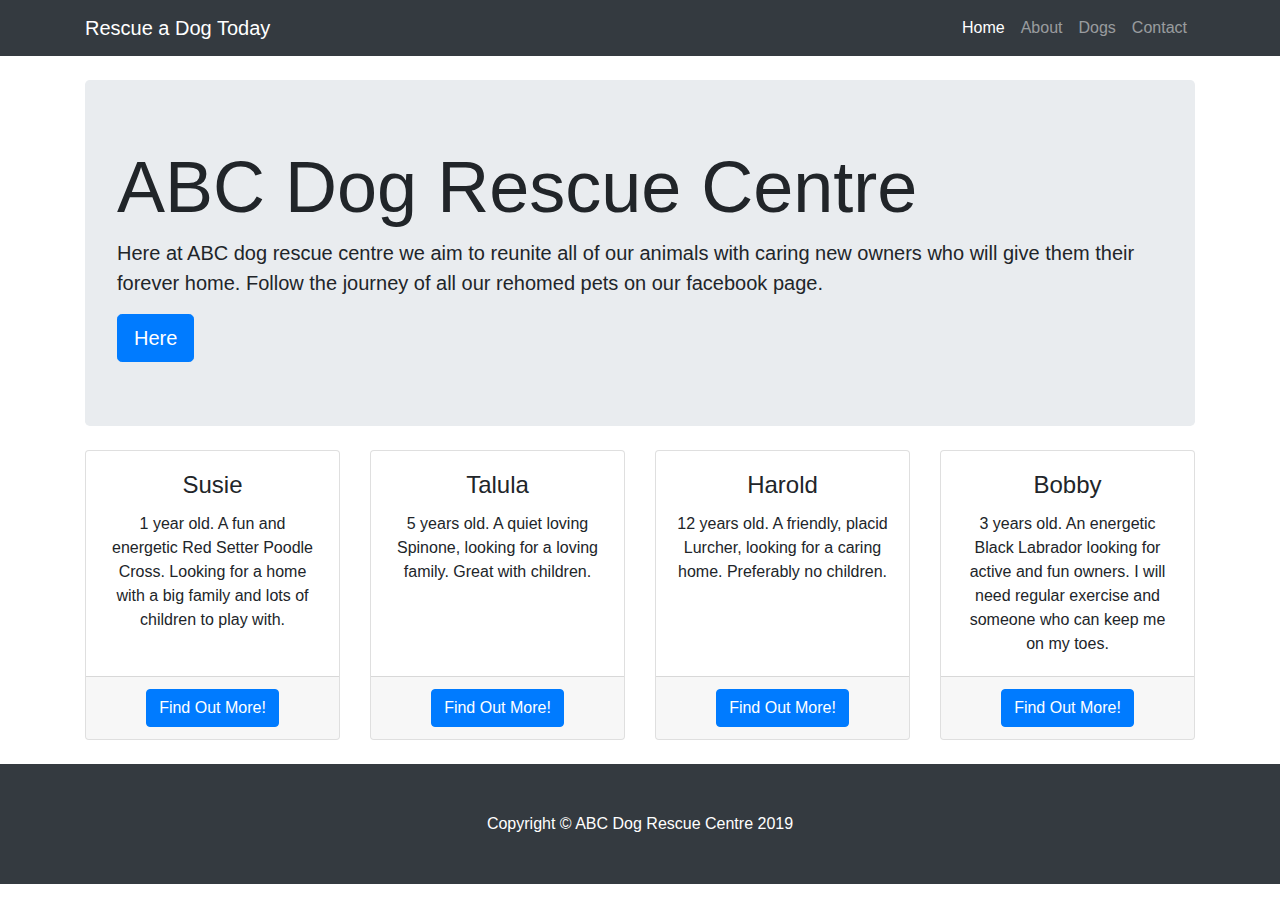
==== startbootstrap-heroic-features-gh-pages/index.html @ e0edb50c "Changed Bobby Picture" ====
<!DOCTYPE html>
<html lang="en">

<head>

  <meta charset="utf-8">
  <meta name="viewport" content="width=device-width, initial-scale=1, shrink-to-fit=no">
  <meta name="description" content="">
  <meta name="author" content="">

  <title>ABC Dog Rescue Centre</title>

  <!-- Bootstrap core CSS -->
  <link href="vendor/bootstrap/css/bootstrap.min.css" rel="stylesheet">

  <!-- Custom styles for this template -->
  <link href="css/heroic-features.css" rel="stylesheet">

</head>

<body>

  <!-- Navigation -->
  <nav class="navbar navbar-expand-lg navbar-dark bg-dark fixed-top">
    <div class="container">
      <a class="navbar-brand" href="#">Rescue a Dog Today</a>
      <button class="navbar-toggler" type="button" data-toggle="collapse" data-target="#navbarResponsive" aria-controls="navbarResponsive" aria-expanded="false" aria-label="Toggle navigation">
        <span class="navbar-toggler-icon"></span>
      </button>
      <div class="collapse navbar-collapse" id="navbarResponsive">
        <ul class="navbar-nav ml-auto">
          <li class="nav-item active">
            <a class="nav-link" href="#">Home
              <span class="sr-only">(current)</span>
            </a>
          </li>
          <li class="nav-item">
            <a class="nav-link" href="#">About</a>
          </li>
          <li class="nav-item">
            <a class="nav-link" href="#">Dogs</a>
          </li>
          <li class="nav-item">
            <a class="nav-link" href="#">Contact</a>
          </li>
        </ul>
      </div>
    </div>
  </nav>

  <!-- Page Content -->
  <div class="container">

    <!-- Jumbotron Header -->
    <header class="jumbotron my-4">
      <h1 class="display-3"> ABC Dog Rescue Centre</h1>
      <p class="lead">Here at ABC dog rescue centre we aim to reunite all of our animals with caring new owners who will give them their forever home. Follow the journey of all our rehomed pets on our facebook page.</p>
      <a href="#" class="btn btn-primary btn-lg">Here <a href="www.facebook.com"></a></a>
    </header>

    <!-- Page Features -->
    <div class="row text-center">

      <div class="col-lg-3 col-md-6 mb-4">
        <div class="card h-100">
          <img class="card-img-top" src="https://www.pets4homes.co.uk/images/classifieds/2018/07/09/1982133/thumbs/f1b-irish-doodle-puppies-red-setter-cross-poodle-5b432e2732894.jpg" alt="">
          <div class="card-body">
            <h4 class="card-title">Susie</h4>
            <p class="card-text">1 year old. A fun and energetic Red Setter Poodle Cross. Looking for a home with a big family and lots of children to play with.</p>
          </div>
          <div class="card-footer">
            <a href="#" class="btn btn-primary">Find Out More!</a>
          </div>
        </div>
      </div>

      <div class="col-lg-3 col-md-6 mb-4">
        <div class="card h-100">
          <img class="card-img-top" src="https://www.101dogbreeds.com/wp-content/uploads/2017/01/Spinone-Italiano-Brown.jpg" alt="">
          <div class="card-body">
            <h4 class="card-title">Talula</h4>
            <p class="card-text">5 years old. A quiet loving Spinone, looking for a loving family. Great with children.</p>
          </div>
          <div class="card-footer">
            <a href="#" class="btn btn-primary">Find Out More!</a>
          </div>
        </div>
      </div>

      <div class="col-lg-3 col-md-6 mb-4">
        <div class="card h-100">
          <img class="card-img-top" src="https://img.dog-learn.com/dog-breeds/lurcher/lurcher-i3.jpg" alt="">
          <div class="card-body">
            <h4 class="card-title">Harold</h4>
            <p class="card-text">12 years old. A friendly, placid Lurcher, looking for a caring home. Preferably no children. </p>
          </div>
          <div class="card-footer">
            <a href="#" class="btn btn-primary">Find Out More!</a>
          </div>
        </div>
      </div>

      <div class="col-lg-3 col-md-6 mb-4">
        <div class="card h-100">
          <img class="card-img-top" src="https://ak2.picdn.net/shutterstock/videos/10421732/thumb/1.jpg" alt="">
          <div class="card-body">
            <h4 class="card-title">Bobby</h4>
            <p class="card-text">3 years old. An energetic Black Labrador looking for active and fun owners. I will need regular exercise and someone who can keep me on my toes.</p>
          </div>
          <div class="card-footer">
            <a href="#" class="btn btn-primary">Find Out More!</a>
          </div>
        </div>
      </div>

    </div>
    <!-- /.row -->

  </div>
  <!-- /.container -->

  <!-- Footer -->
  <footer class="py-5 bg-dark">
    <div class="container">
      <p class="m-0 text-center text-white">Copyright &copy; ABC Dog Rescue Centre 2019</p>
    </div>
    <!-- /.container -->
  </footer>

  <!-- Bootstrap core JavaScript -->
  <script src="vendor/jquery/jquery.min.js"></script>
  <script src="vendor/bootstrap/js/bootstrap.bundle.min.js"></script>

</body>

</html>
---- startbootstrap-heroic-features-gh-pages/css/heroic-features.css ----
/*!
 * Start Bootstrap - Heroic Features (https://startbootstrap.com/template-overviews/heroic-features)
 * Copyright 2013-2019 Start Bootstrap
 * Licensed under MIT (https://github.com/BlackrockDigital/startbootstrap-heroic-features/blob/master/LICENSE)
 */
body {
  padding-top: 56px;
}
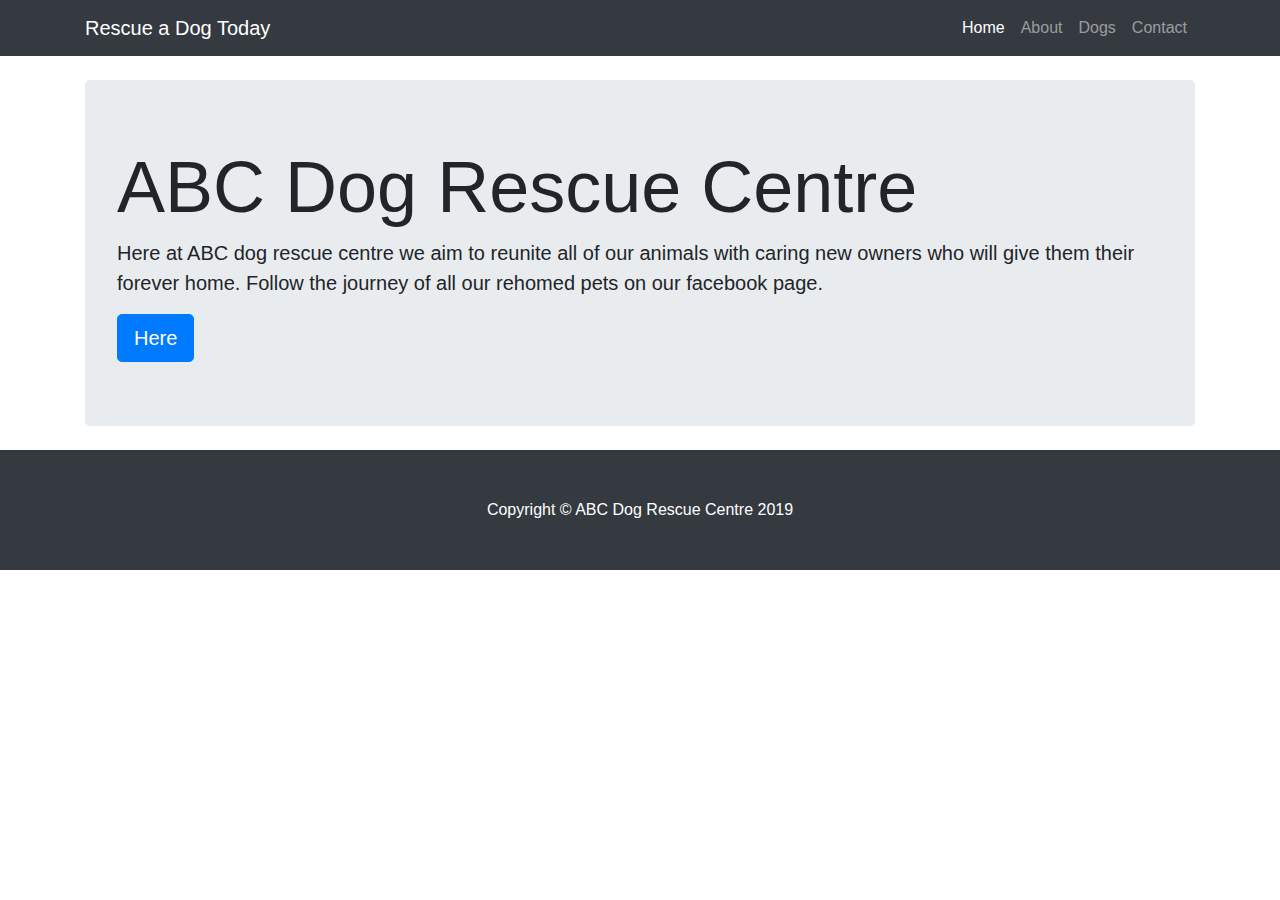
==== commit 8f475543: "About Page" ====
--- a/startbootstrap-heroic-features-gh-pages/index.html
+++ b/startbootstrap-heroic-features-gh-pages/index.html
@@ -59,61 +59,7 @@
     </header>
 
     <!-- Page Features -->
-    <div class="row text-center">
 
-      <div class="col-lg-3 col-md-6 mb-4">
-        <div class="card h-100">
-          <img class="card-img-top" src="https://www.pets4homes.co.uk/images/classifieds/2018/07/09/1982133/thumbs/f1b-irish-doodle-puppies-red-setter-cross-poodle-5b432e2732894.jpg" alt="">
-          <div class="card-body">
-            <h4 class="card-title">Susie</h4>
-            <p class="card-text">1 year old. A fun and energetic Red Setter Poodle Cross. Looking for a home with a big family and lots of children to play with.</p>
-          </div>
-          <div class="card-footer">
-            <a href="#" class="btn btn-primary">Find Out More!</a>
-          </div>
-        </div>
-      </div>
-
-      <div class="col-lg-3 col-md-6 mb-4">
-        <div class="card h-100">
-          <img class="card-img-top" src="https://www.101dogbreeds.com/wp-content/uploads/2017/01/Spinone-Italiano-Brown.jpg" alt="">
-          <div class="card-body">
-            <h4 class="card-title">Talula</h4>
-            <p class="card-text">5 years old. A quiet loving Spinone, looking for a loving family. Great with children.</p>
-          </div>
-          <div class="card-footer">
-            <a href="#" class="btn btn-primary">Find Out More!</a>
-          </div>
-        </div>
-      </div>
-
-      <div class="col-lg-3 col-md-6 mb-4">
-        <div class="card h-100">
-          <img class="card-img-top" src="https://img.dog-learn.com/dog-breeds/lurcher/lurcher-i3.jpg" alt="">
-          <div class="card-body">
-            <h4 class="card-title">Harold</h4>
-            <p class="card-text">12 years old. A friendly, placid Lurcher, looking for a caring home. Preferably no children. </p>
-          </div>
-          <div class="card-footer">
-            <a href="#" class="btn btn-primary">Find Out More!</a>
-          </div>
-        </div>
-      </div>
-
-      <div class="col-lg-3 col-md-6 mb-4">
-        <div class="card h-100">
-          <img class="card-img-top" src="https://ak2.picdn.net/shutterstock/videos/10421732/thumb/1.jpg" alt="">
-          <div class="card-body">
-            <h4 class="card-title">Bobby</h4>
-            <p class="card-text">3 years old. An energetic Black Labrador looking for active and fun owners. I will need regular exercise and someone who can keep me on my toes.</p>
-          </div>
-          <div class="card-footer">
-            <a href="#" class="btn btn-primary">Find Out More!</a>
-          </div>
-        </div>
-      </div>
-
-    </div>
     <!-- /.row -->
 
   </div>
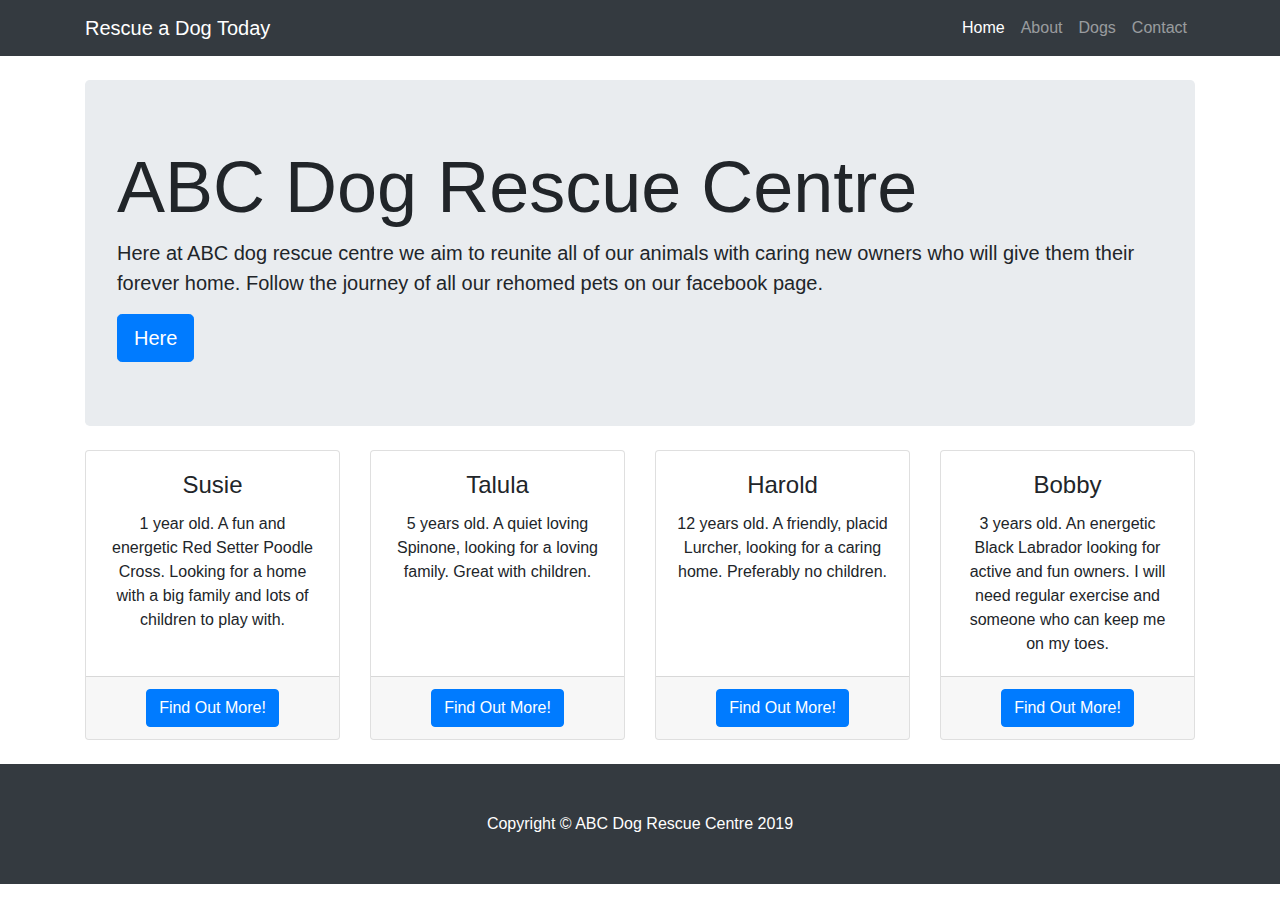
==== commit ede173f9: "Update to About Page" ====
--- a/startbootstrap-heroic-features-gh-pages/index.html
+++ b/startbootstrap-heroic-features-gh-pages/index.html
@@ -59,7 +59,61 @@
     </header>
 
     <!-- Page Features -->
+    <div class="row text-center">
 
+      <div class="col-lg-3 col-md-6 mb-4">
+        <div class="card h-100">
+          <img class="card-img-top" src="https://www.pets4homes.co.uk/images/classifieds/2018/07/09/1982133/thumbs/f1b-irish-doodle-puppies-red-setter-cross-poodle-5b432e2732894.jpg" alt="">
+          <div class="card-body">
+            <h4 class="card-title">Susie</h4>
+            <p class="card-text">1 year old. A fun and energetic Red Setter Poodle Cross. Looking for a home with a big family and lots of children to play with.</p>
+          </div>
+          <div class="card-footer">
+            <a href="#" class="btn btn-primary">Find Out More!</a>
+          </div>
+        </div>
+      </div>
+
+      <div class="col-lg-3 col-md-6 mb-4">
+        <div class="card h-100">
+          <img class="card-img-top" src="https://www.101dogbreeds.com/wp-content/uploads/2017/01/Spinone-Italiano-Brown.jpg" alt="">
+          <div class="card-body">
+            <h4 class="card-title">Talula</h4>
+            <p class="card-text">5 years old. A quiet loving Spinone, looking for a loving family. Great with children.</p>
+          </div>
+          <div class="card-footer">
+            <a href="#" class="btn btn-primary">Find Out More!</a>
+          </div>
+        </div>
+      </div>
+
+      <div class="col-lg-3 col-md-6 mb-4">
+        <div class="card h-100">
+          <img class="card-img-top" src="https://img.dog-learn.com/dog-breeds/lurcher/lurcher-i3.jpg" alt="">
+          <div class="card-body">
+            <h4 class="card-title">Harold</h4>
+            <p class="card-text">12 years old. A friendly, placid Lurcher, looking for a caring home. Preferably no children. </p>
+          </div>
+          <div class="card-footer">
+            <a href="#" class="btn btn-primary">Find Out More!</a>
+          </div>
+        </div>
+      </div>
+
+      <div class="col-lg-3 col-md-6 mb-4">
+        <div class="card h-100">
+          <img class="card-img-top" src="https://jooinn.com/images/black-labrador-4.jpg" alt="">
+          <div class="card-body">
+            <h4 class="card-title">Bobby</h4>
+            <p class="card-text">3 years old. An energetic Black Labrador looking for active and fun owners. I will need regular exercise and someone who can keep me on my toes.</p>
+          </div>
+          <div class="card-footer">
+            <a href="#" class="btn btn-primary">Find Out More!</a>
+          </div>
+        </div>
+      </div>
+
+    </div>
     <!-- /.row -->
 
   </div>
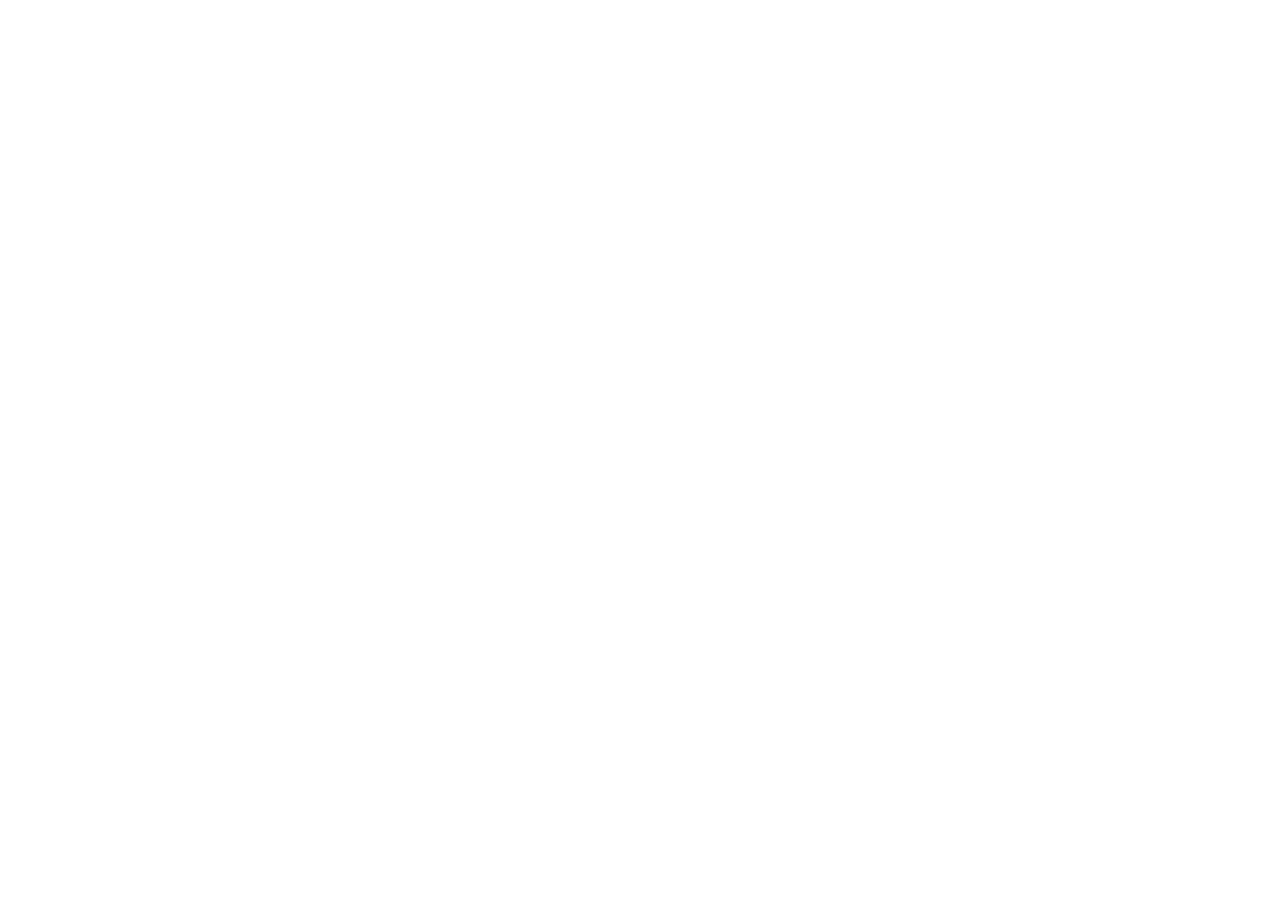
==== commit c920e76a: "Link to About" ====
--- a/startbootstrap-heroic-features-gh-pages/index.html
+++ b/startbootstrap-heroic-features-gh-pages/index.html
@@ -2,7 +2,7 @@
 <html lang="en">
 
 <head>
-
+<script src="file:///C:/Users/Charlotte/Documents/BEng%20Medical%20and%20Mechanical%20Engineering/Code%20for%20Girls/Group%20website/abc/startbootstrap-heroic-features-gh-pages/indexABOUT.html"</script>
   <meta charset="utf-8">
   <meta name="viewport" content="width=device-width, initial-scale=1, shrink-to-fit=no">
   <meta name="description" content="">
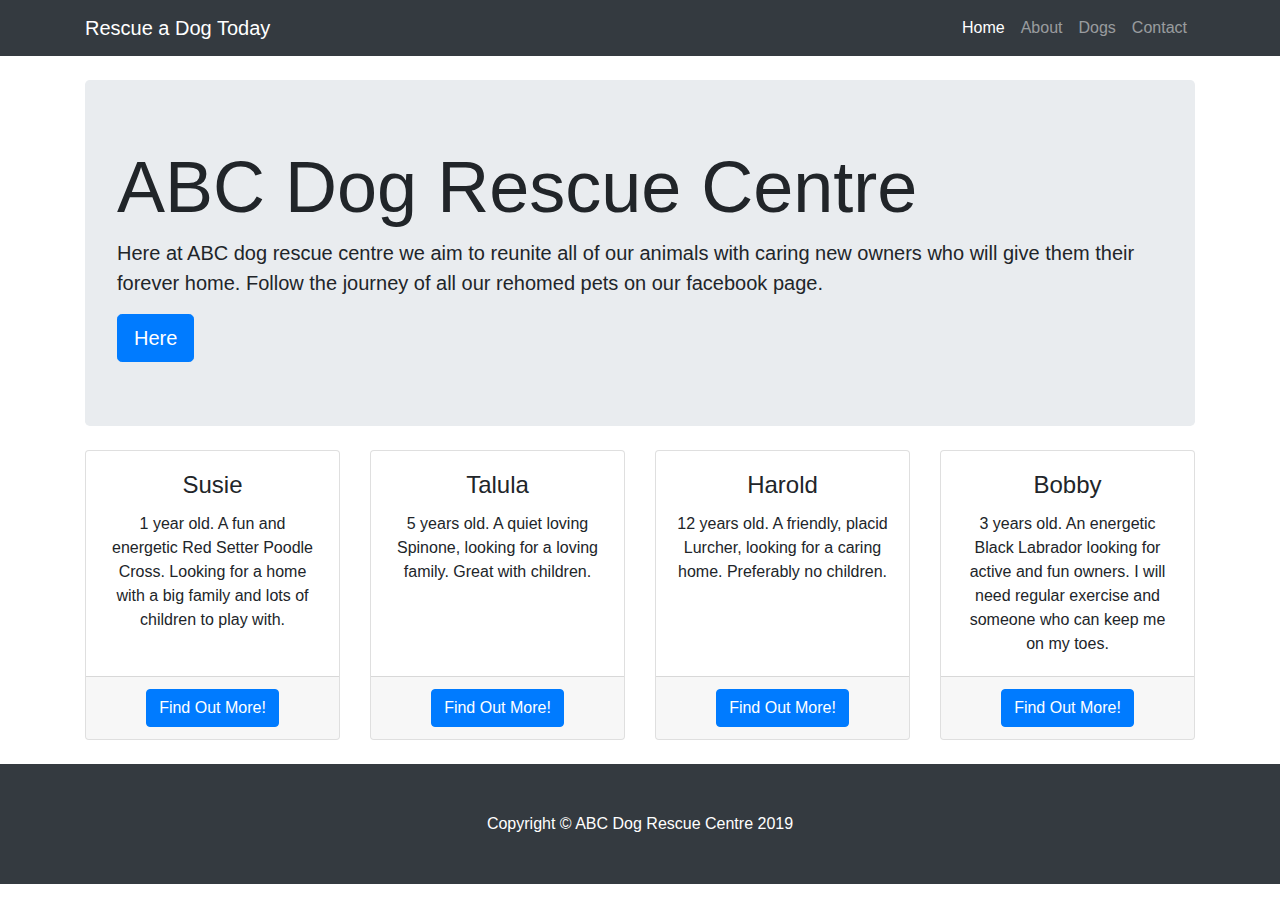
==== commit 47622888: "Link was incorrect" ====
--- a/startbootstrap-heroic-features-gh-pages/index.html
+++ b/startbootstrap-heroic-features-gh-pages/index.html
@@ -2,7 +2,6 @@
 <html lang="en">
 
 <head>
-<script src="file:///C:/Users/Charlotte/Documents/BEng%20Medical%20and%20Mechanical%20Engineering/Code%20for%20Girls/Group%20website/abc/startbootstrap-heroic-features-gh-pages/indexABOUT.html"</script>
   <meta charset="utf-8">
   <meta name="viewport" content="width=device-width, initial-scale=1, shrink-to-fit=no">
   <meta name="description" content="">
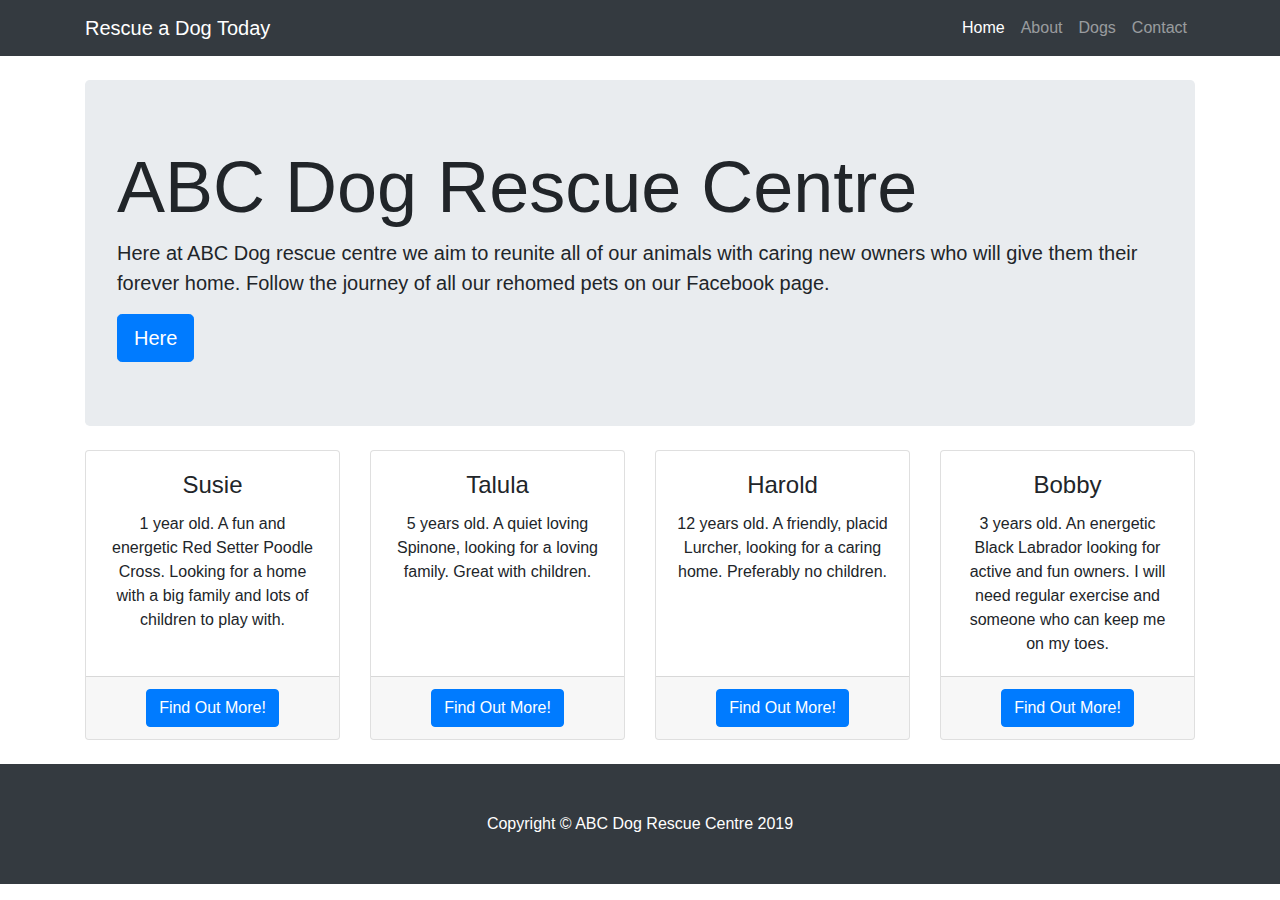
==== commit 997bd05b: "Capital D and F" ====
--- a/startbootstrap-heroic-features-gh-pages/index.html
+++ b/startbootstrap-heroic-features-gh-pages/index.html
@@ -53,7 +53,7 @@
     <!-- Jumbotron Header -->
     <header class="jumbotron my-4">
       <h1 class="display-3"> ABC Dog Rescue Centre</h1>
-      <p class="lead">Here at ABC dog rescue centre we aim to reunite all of our animals with caring new owners who will give them their forever home. Follow the journey of all our rehomed pets on our facebook page.</p>
+      <p class="lead">Here at ABC Dog rescue centre we aim to reunite all of our animals with caring new owners who will give them their forever home. Follow the journey of all our rehomed pets on our Facebook page.</p>
       <a href="#" class="btn btn-primary btn-lg">Here <a href="www.facebook.com"></a></a>
     </header>
 
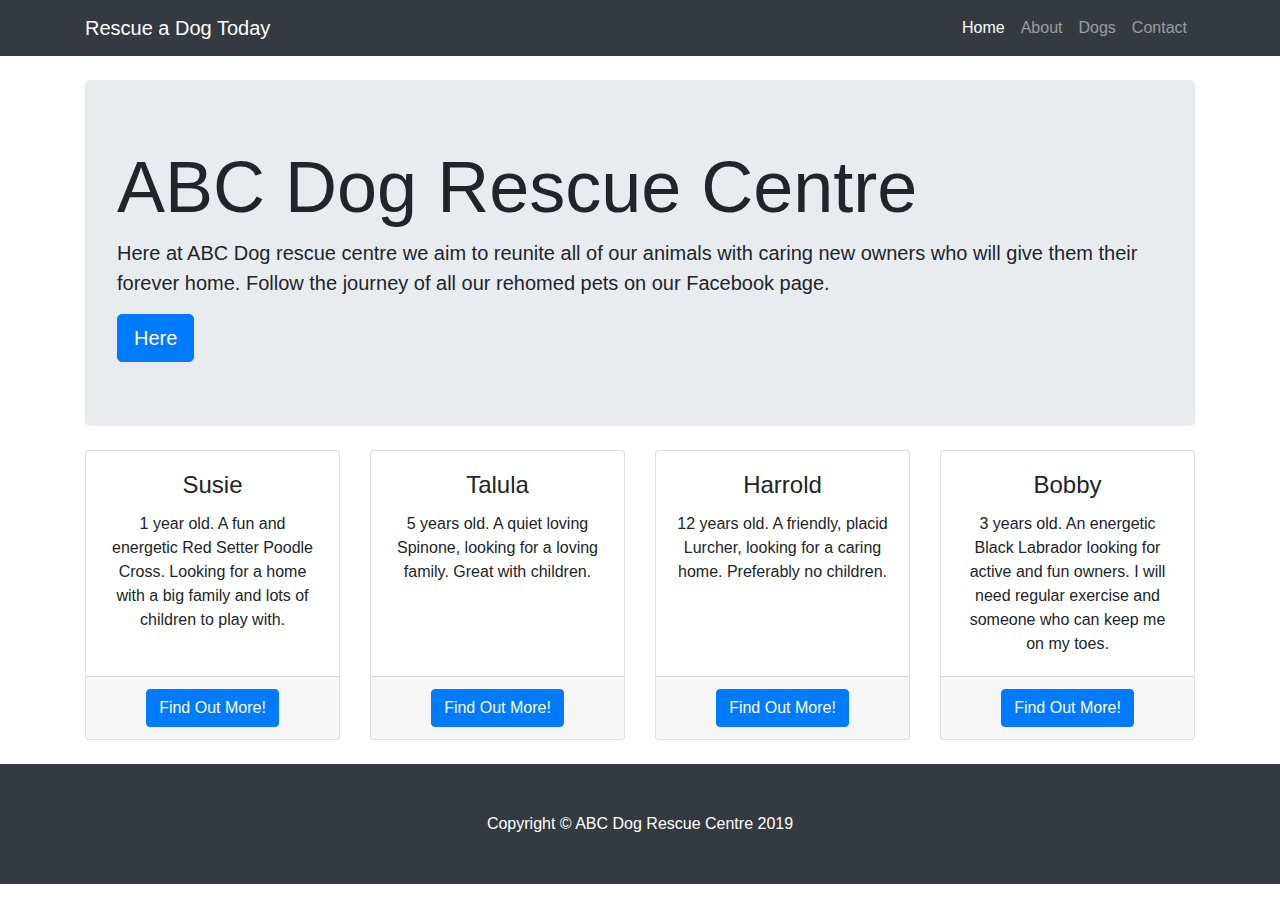
==== commit e5599793: "double R in harrold" ====
--- a/startbootstrap-heroic-features-gh-pages/index.html
+++ b/startbootstrap-heroic-features-gh-pages/index.html
@@ -90,7 +90,7 @@
         <div class="card h-100">
           <img class="card-img-top" src="https://img.dog-learn.com/dog-breeds/lurcher/lurcher-i3.jpg" alt="">
           <div class="card-body">
-            <h4 class="card-title">Harold</h4>
+            <h4 class="card-title">Harrold</h4>
             <p class="card-text">12 years old. A friendly, placid Lurcher, looking for a caring home. Preferably no children. </p>
           </div>
           <div class="card-footer">
